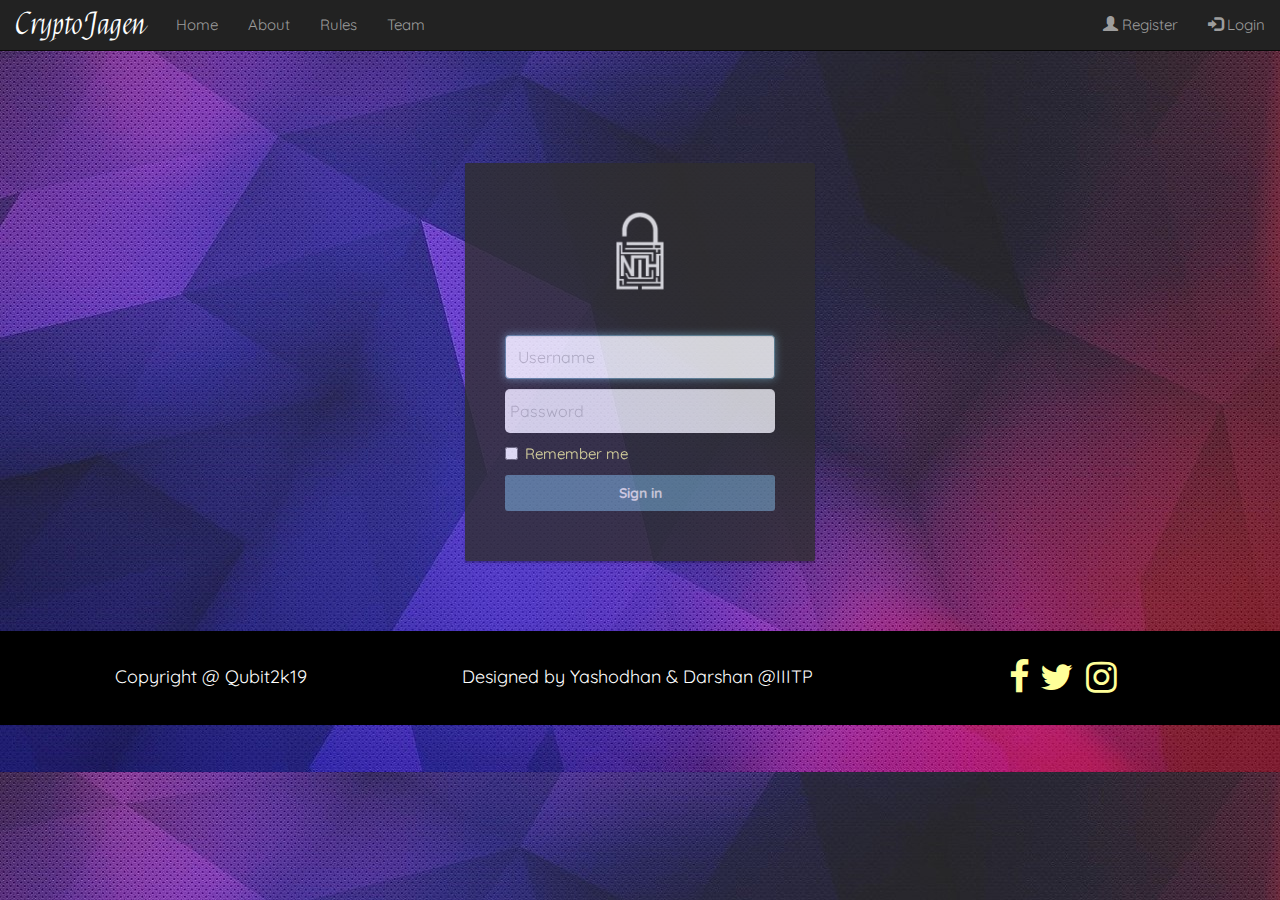
==== login.html @ fe327d82 "Basic" ====
<!DOCTYPE HTML>
<html lang="en">
<head>
<title>Log In</title>
<meta charset="utf-8">
  <meta name="viewport" content="width=device-width, initial-scale=1">
  <link rel="stylesheet" href="https://cdnjs.cloudflare.com/ajax/libs/font-awesome/4.7.0/css/font-awesome.min.css">
  <link rel="stylesheet" href="https://maxcdn.bootstrapcdn.com/bootstrap/3.4.0/css/bootstrap.min.css">
  <!--Included Shit 3-->
 
 
  <link rel="stylesheet" type="text/css" href="styles/w3.css" />
  <link href="https://fonts.googleapis.com/css?family=Quicksand" rel="stylesheet">
  <link href="https://fonts.googleapis.com/css?family=Felipa" rel="stylesheet">
  <script src="https://ajax.googleapis.com/ajax/libs/jquery/3.3.1/jquery.min.js"></script>
  <script src="https://maxcdn.bootstrapcdn.com/bootstrap/3.4.0/js/bootstrap.min.js"></script>
  <script>
$(document).ready(function(){
  $("a").on('click', function(event) {
    if (this.hash !== "") {
      event.preventDefault();

      var hash = this.hash;

      $('html, body').animate({
        scrollTop: $(hash).offset().top
      }, 800, function(){

        window.location.hash = hash;
      });
    } 
  });
});
</script>
  <link rel="stylesheet" type="text/css" href="styles/style1.css" />
</head>
<body background = "images\back33.jpg">
<nav class="navbar navbar-inverse navbar-fixed-top">
  <div class="container-fluid">
    <div class="navbar-header">
      <a class="navbar-brand" href="#home" style = "font-family: 'Felipa', cursive; font-size:30px">CryptoJagen</a>
    </div>
    <ul class="nav navbar-nav">
      <li><a href="index.html">Home</a></li>
      <li><a href="index.html#about">About</a></li>
      <li><a href="index.html#rule">Rules</a></li>
	  <li><a href="#">Team</a></li>
    </ul>
    <ul class="nav navbar-nav navbar-right">
      <li><a href="index.html#reg"><span class="glyphicon glyphicon-user"></span> Register</a></li>
      <li><a href="login.html"><span class="glyphicon glyphicon-log-in"></span> Login</a></li>
    </ul>
  </div>
</nav>
<br><br><br><br><br>
<!-- Script for login -->
<script>
$( document ).ready(function() {
    loadProfile();
});
function getLocalProfile(callback){
    var profileImgSrc      = localStorage.getItem("PROFILE_IMG_SRC");
    var profileName        = localStorage.getItem("PROFILE_NAME");
    var profileReAuthEmail = localStorage.getItem("PROFILE_REAUTH_EMAIL");

    if(profileName !== null
            && profileReAuthEmail !== null
            && profileImgSrc !== null) {
        callback(profileImgSrc, profileName, profileReAuthEmail);
    }
}

function loadProfile() {
    if(!supportsHTML5Storage()) { return false; }
    // we have to provide to the callback the basic
    // information to set the profile
    getLocalProfile(function(profileImgSrc, profileName, profileReAuthEmail) {
        //changes in the UI
        $("#profile-img").attr("src",profileImgSrc);
        $("#profile-name").html(profileName);
        $("#reauth-email").html(profileReAuthEmail);
        $("#inputEmail").hide();
        $("#remember").hide();
    });
}
function supportsHTML5Storage() {
    try {
        return 'localStorage' in window && window['localStorage'] !== null;
    } catch (e) {
        return false;
    }
}
function testLocalStorageData() {
    if(!supportsHTML5Storage()) { return false; }
    localStorage.setItem("PROFILE_IMG_SRC", "//lh3.googleusercontent.com/-6V8xOA6M7BA/AAAAAAAAAAI/AAAAAAAAAAA/rzlHcD0KYwo/photo.jpg?sz=120" );
    localStorage.setItem("PROFILE_NAME", "César Izquierdo Tello");
    localStorage.setItem("PROFILE_REAUTH_EMAIL", "oneaccount@gmail.com");
}
</script>
<!-- Script End -->
<div class="container">
        <div class="card card-container">
            <img id="profile-img" class="profile-img-card" src="images\nth3.png" />
            <p id="profile-name" class="profile-name-card"></p>
            <form class="form-signin">
                <span id="reauth-email" class="reauth-email"></span>
                <input type="email" id="inputEmail" class="form-control" placeholder="Username" required autofocus>
                <input type="password" id="inputPassword" class="form-control" placeholder="Password" required>
                <div id="remember" class="checkbox">
                    <label>
                        <input type="checkbox" value="remember-me"> Remember me
                    </label>
                </div>
                <button class="btn btn-lg btn-primary btn-block btn-signin" type="submit">Sign in</button>
            </form><!-- /form -->
        </div><!-- /card-container -->
    </div><!-- /container -->
    <br><br>
    <!--Footer [same as index page]  -->
    <div class = "footer">
  <div class = "left-footer">
    

    <br>
        <center>
          <p style="color:#fff;">
          Copyright @ Qubit2k19
        </p>
        </center>
    
    
  </div>
  <div class="middle-footer">
    <center>
    <br>  
    <p style="color:#fff;">
      Designed by Yashodhan & Darshan @IIITP 
    </p>
  </center>
  </div>

  <div class = "right-footer">
    

      
        <div>
            
              <br>
              <center>
                <a href="https://www.facebook.com/"><i id="social-fb" class="fa fa-facebook fa-3x social"></i></a>
              <a href="https://twitter.com/"><i id="social-tw" class="fa fa-twitter fa-3x social"></i></a>
              <a href="https://instagram.com/"><i id="social-ig" class="fa fa-instagram fa-3x social"></i></a>
              </center>
          
</div>
    

  </div>
</div>
<div class="footerr">
  </div>

</body>


</html>
---- styles/style1.css ----
:root
{
	--font-family-sans-serif: -apple-system,BlinkMacSystemFont,"Segoe UI",Roboto,"Helvetica Neue",Arial,"Noto Sans",sans-serif,"Apple Color Emoji","Segoe UI Emoji","Segoe UI Symbol","Noto Color Emoji";
    --font-family-monospace: SFMono-Regular,Menlo,Monaco,Consolas,"Liberation Mono","Courier New",monospace;
	
}
html
{
  padding:0;
  margin:0;
}

.heim
{
	background-image:url(../images/back33.jpg) ; 
	background-repeat : no-repeat;
	
}

body
{
	font-size:100%;
	color:#ffff99;
	height:100%;
	font-family:'Quicksand',sans-serif;
  
}

#clock{
  display:block;
  width:40vw;
  margin-left:auto;
  margin-right:auto;
  margin-top:20px;
  padding:20px;
  text-align:center;
  
}

.footer
{
	width:100%;
	height:90px;
	background:#000;
	border: 0px;
	border-collapse: collapse;
	margin:0;
	padding:0;

}

.footerr
{
  width:100%;
  background:#000;
  border: 0px;
  border-collapse: collapse;
  margin:0;
  padding:0;
  height:4px;
}

div.left-footer
{
	display:inline-block;
	width:33%;
  height:100%;
  font-size:120%;
	overflow:hidden;
  padding-top: 5px;

  
}

div.middle-footer
{
  width:33%;
  display:inline-block;
  overflow:hidden;
  height:100%;
  font-size:120%;
  padding-top: 5px;
}

div.right-footer
{
	display:inline-block;
	width:33%;
  height:100%; 
	overflow:hidden;
}

/*Social icons footer begin */
.social:hover {
     -webkit-transform: scale(1.1);
     -moz-transform: scale(1.1);
     -o-transform: scale(1.1);
 }
 .social {
     -webkit-transform: scale(0.8);
     /* Browser Variations: */
     
     -moz-transform: scale(0.8);
     -o-transform: scale(0.8);
     -webkit-transition-duration: 0.5s;
     -moz-transition-duration: 0.5s;
     -o-transition-duration: 0.5s;
 }

/*
    Multicoloured Hover Variations
*/
 
 #social-fb:hover {
     color: #3B5998;
 }
 #social-tw:hover {
     color: #4099FF;
 }
 #social-ig:hover {
     color: #d34836;
 }
 
/*Social icons footer end */


.block{
  display:inline-block;
  width:16%;
  margin:0.3vw;
  padding:0.5vw;
  font-size:20px;
  text-align:center;
}

.digit{
  display:block;
  font-size:50px;
  background-color:#237bc4;
  overflow:hidden;
  color:#18123C;
}


ul
{
	line-height:1.6;
	font-family:'Quicksand',sans-serif;
}

.glow {
  text-align: center;
  -webkit-animation: glow 1s ease-in-out infinite alternate;
  -moz-animation: glow 1s ease-in-out infinite alternate;
  animation: glow 1s ease-in-out infinite alternate;
  font-family:'Quicksand',sans-serif;
}

.about
{
	line-height:1.8;
	font-family:'Quicksand',sans-serif;
	color:#000;
}

span.rulescontainer
{
	display:inline-block;
	width:49%;
	height:500px;
	padding:10px;
	font-family:'Quicksand',sans-serif;
	color:#000;
	overflow:hidden;
}

span.rulesforumcontainer
{
	display:inline-block;
	width:49%;
	height:500px;
	padding:10px;
	overflow:hidden;
	font-family:'Quicksand',sans-serif;
	color:#000;
}

div.transbox 
{
	margin:65px;
  background-color: #ffffff;
  color:#000;
  border: 1px solid black;
  filter: alpha(opacity=60); 
  /* For IE8 and earlier */
}

@-webkit-keyframes glow {
  from {
    text-shadow: 0 0 1px #fff, 0 0 3px #fff, 0 0 5px #0053b2, 0 0 7px #0053b2, 0 0 8px #0053b2, 0 0 9px #0053b2, 0 0 10px #0053b2;
  }
  to {
    text-shadow: 0 0 2px #fff, 0 0 4px #3188ed, 0 0 6px #3188ed, 0 0 7px #3188ed, 0 0 8px #3188ed, 0 0 9px #3188ed, 0 0 10px #3188ed;
  }
}

.logo-box
{
	display:inline-block;
	background:url(images\iiitplogo.png);
	 width: 100px;
	height: 100px;
	padding: 10px;
  
}

.iiitp-box
{
	display:inline-block;
	background:url(images\nth3.png);
	 width: 100px;
  height: 100px;
  padding: 10px;  
}

.myButton {
	-moz-box-shadow: 0px 10px 14px -7px #276873;
	-webkit-box-shadow: 0px 10px 14px -7px #276873;
	box-shadow: 0px 10px 14px -7px #276873;
	background:-webkit-gradient(linear, left top, left bottom, color-stop(0.05, #599bb3), color-stop(1, #408c99));
	background:-moz-linear-gradient(top, #599bb3 5%, #408c99 100%);
	background:-webkit-linear-gradient(top, #599bb3 5%, #408c99 100%);
	background:-o-linear-gradient(top, #599bb3 5%, #408c99 100%);
	background:-ms-linear-gradient(top, #599bb3 5%, #408c99 100%);
	background:linear-gradient(to bottom, #599bb3 5%, #408c99 100%);
	filter:progid:DXImageTransform.Microsoft.gradient(startColorstr='#599bb3', endColorstr='#408c99',GradientType=0);
	background-color:#599bb3;
	-moz-border-radius:8px;
	-webkit-border-radius:8px;
	border-radius:8px;
	display:inline-block;
	cursor:pointer;
	color:#ffffff;
	font-family:Arial;
	font-size:22px;
	font-weight:bold;
	padding:10px 15px;
	text-decoration:none;
	text-shadow:0px 1px 0px #3d768a;
	font-family:'Quicksand',sans-serif;
}
.myButton:hover {
	background:-webkit-gradient(linear, left top, left bottom, color-stop(0.05, #408c99), color-stop(1, #599bb3));
	background:-moz-linear-gradient(top, #408c99 5%, #599bb3 100%);
	background:-webkit-linear-gradient(top, #408c99 5%, #599bb3 100%);
	background:-o-linear-gradient(top, #408c99 5%, #599bb3 100%);
	background:-ms-linear-gradient(top, #408c99 5%, #599bb3 100%);
	background:linear-gradient(to bottom, #408c99 5%, #599bb3 100%);
	filter:progid:DXImageTransform.Microsoft.gradient(startColorstr='#408c99', endColorstr='#599bb3',GradientType=0);
	background-color:#408c99;
	font-family:'Quicksand',sans-serif;
	text-decoration:none;
	color:#fff;
}
.myButton:active {
	position:relative;
	top:1px;
	font-family:'Quicksand',sans-serif;
	text-decoration:none;
}

.regback
{
	background-image:linear-gradient(to bottom, #001060, #1069ce , #110008);
	background-repeat:no-repaeat;
}
.column {
  float: left;
  width: 33.33%;
  padding: 20px;
}

.row::after {
  content: "";
  clear: both;
  display: table;
}
/*Login */

.myLogin {
	-moz-box-shadow: 0px 10px 14px -7px #276873;
	-webkit-box-shadow: 0px 10px 14px -7px #276873;
	box-shadow: 0px 10px 14px -7px #276873;
	background:-webkit-gradient(linear, left top, left bottom, color-stop(0.05, #4caf50), color-stop(1, #329936));
	background:-moz-linear-gradient(top, #4caf50 5%, #329936 100%);
	background:-webkit-linear-gradient(top, #4caf50 5%, #329936 100%);
	background:-o-linear-gradient(top, #4caf50 5%, #329936 100%);
	background:-ms-linear-gradient(top, #4caf50 5%, #329936 100%);
	background:linear-gradient(to bottom, #4caf50 5%, #329936 100%);
	filter:progid:DXImageTransform.Microsoft.gradient(startColorstr='#4caf50', endColorstr='#329936',GradientType=0);
	background-color:#4caf50;
	-moz-border-radius:8px;
	-webkit-border-radius:8px;
	border-radius:8px;
	display:inline-block;
	cursor:pointer;
	color:#ffffff;
	font-family:Arial;
	font-size:15px;
	font-weight:bold;
	padding:10px 15px;
	text-decoration:none;
	text-shadow:0px 1px 0px #3bc644;
	font-family:'Quicksand',sans-serif;
}
.myLogin:hover {
	background:-webkit-gradient(linear, left top, left bottom, color-stop(0.05,#329936 ), color-stop(1, #4caf50));
	background:-moz-linear-gradient(top, #329936 5%, #4caf50 100%);
	background:-webkit-linear-gradient(top, #329936 5%, #4caf50 100%);
	background:-o-linear-gradient(top, #329936 5%, #4caf50 100%);
	background:-ms-linear-gradient(top, #329936 5%, #4caf50 100%);
	background:linear-gradient(to bottom, #329936 5%, #4caf50 100%);
	filter:progid:DXImageTransform.Microsoft.gradient(startColorstr='#329936', endColorstr='#4caf50',GradientType=0);
	background-color:#329936;
	font-family:'Quicksand',sans-serif;
}
.myLogin:active {
	position:relative;
	top:1px;
	font-family:'Quicksand',sans-serif;
}

/* Login End*/


* {box-sizing: border-box}

/* Full-width input fields */
  input[type=text], input[type=password] {
  width: 50%;
  padding: 5px;
  margin: 5px 0 22px 0;
  display: inline-block;
  border: none;
  border-radius:5px;
  background: #f1f1f1;
  color:#000;
}

input[type=text]:focus, input[type=password]:focus {
  background-color: #ddd;
  outline: none;
}

hr {
  margin-bottom: 25px;
}

/* Set a style for all buttons */
button {
  background-color: #4CAF50;
  color: white;
  padding: 7px 20px;
  margin: 8px 0;
  border: none;
  border-radius:5px;
  cursor: pointer;
  width: 100%;
  opacity: 0.9;
}

button:hover {
  opacity:1;
}

/* Extra styles for the cancel button */
.cancelbtn {
  padding: 14px 20px;
  background-color: #f44336;
}

/* Float cancel and signup buttons and add an equal width */
.cancelbtn, .signupbtn {
  float: left;
  width: 50%;
}

/* Add padding to container elements */

/* Clear floats */
.clearfix::after {
  content: "";
  clear: both;
  display: table;
}

/* Change styles for cancel button and signup button on extra small screens */
@media screen and (max-width: 300px) {
  .cancelbtn, .signupbtn {
    width: 100%;
  }
}

.colourchange
{
	color:#000;
}

/* Login html css */
.card-container.card {
    max-width: 350px;
    padding: 40px 40px;
}

.btn {
    font-weight: 700;
    height: 36px;
    -moz-user-select: none;
    -webkit-user-select: none;
    user-select: none;
    cursor: default;
}

/*
 * Card component
 */
.card {
	opacity:0.8;
    background-color: #302f2f;
    /* just in case there no content*/
    padding: 20px 25px 30px;
    margin: 0 auto 25px;
    margin-top: 50px;
    /* shadows and rounded borders */
    -moz-border-radius: 2px;
    -webkit-border-radius: 2px;
    border-radius: 2px;
    -moz-box-shadow: 0px 2px 2px rgba(0, 0, 0, 0.3);
    -webkit-box-shadow: 0px 2px 2px rgba(0, 0, 0, 0.3);
    box-shadow: 0px 2px 2px rgba(0, 0, 0, 0.3);
}

.profile-img-card {
    width: 96px;
    height: 96px;
    margin: 0 auto 10px;
    display: block;
    -moz-border-radius: 50%;
    -webkit-border-radius: 50%;
    border-radius: 50%;
}

/*
 * Form styles
 */
.profile-name-card {
    font-size: 16px;
    font-weight: bold;
    text-align: center;
    margin: 10px 0 0;
    min-height: 1em;
}

.reauth-email {
    display: block;
    color: #404040;
    line-height: 2;
    margin-bottom: 10px;
    font-size: 14px;
    text-align: center;
    overflow: hidden;
    text-overflow: ellipsis;
    white-space: nowrap;
    -moz-box-sizing: border-box;
    -webkit-box-sizing: border-box;
    box-sizing: border-box;
}

.form-signin #inputEmail,
.form-signin #inputPassword {
    direction: ltr;
    height: 44px;
    font-size: 16px;
	opacity:1;
}

.form-signin input[type=email],
.form-signin input[type=password],
.form-signin input[type=text],
.form-signin button {
    width: 100%;
    display: block;
    margin-bottom: 10px;
    z-index: 1;
    position: relative;
    -moz-box-sizing: border-box;
    -webkit-box-sizing: border-box;
    box-sizing: border-box;
}

.form-signin .form-control:focus {
    border-color: rgb(104, 145, 162);
    outline: 0;
    -webkit-box-shadow: inset 0 1px 1px rgba(0,0,0,.075),0 0 8px rgb(104, 145, 162);
    box-shadow: inset 0 1px 1px rgba(0,0,0,.075),0 0 8px rgb(104, 145, 162);
}

.btn.btn-signin {
    /*background-color: #4d90fe; */
    background-color: rgb(104, 145, 162);
    /* background-color: linear-gradient(rgb(104, 145, 162), rgb(12, 97, 33));*/
    padding: 0px;
    font-weight: 700;
    font-size: 14px;
    height: 36px;
    -moz-border-radius: 3px;
    -webkit-border-radius: 3px;
    border-radius: 3px;
    border: none;
    -o-transition: all 0.218s;
    -moz-transition: all 0.218s;
    -webkit-transition: all 0.218s;
    transition: all 0.218s;
}

.btn.btn-signin:hover,
.btn.btn-signin:active,
.btn.btn-signin:focus {
    background-color: rgb(12, 97, 33);
}

.forgot-password {
    color: rgb(104, 145, 162);
}

.forgot-password:hover,
.forgot-password:active,
.forgot-password:focus{
    color: rgb(12, 97, 33);
}
/*End login html css */
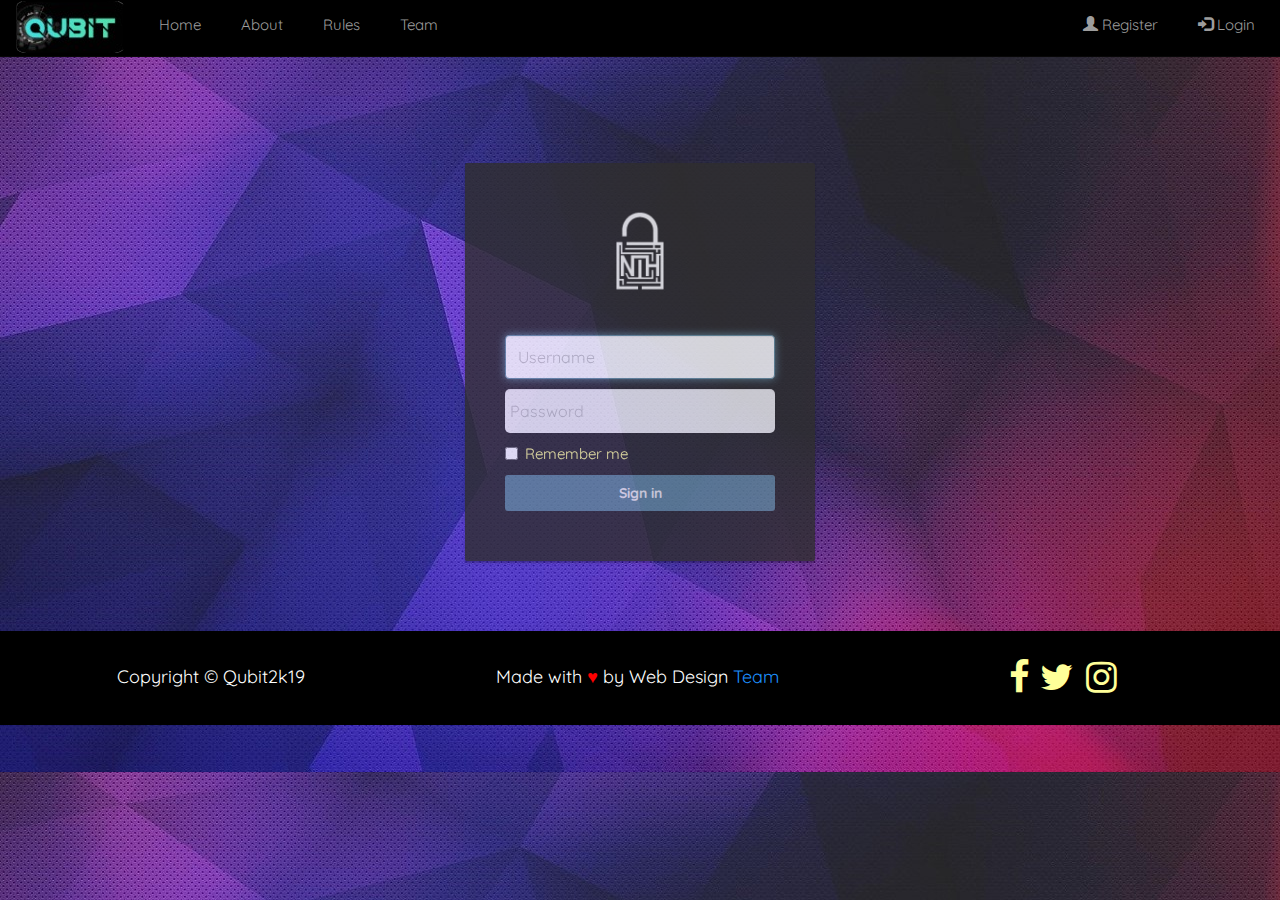
==== commit 969d0ea5: "31 March" ====
--- a/login.html
+++ b/login.html
@@ -38,9 +38,9 @@
 <nav class="navbar navbar-inverse navbar-fixed-top">
   <div class="container-fluid">
     <div class="navbar-header">
-      <a class="navbar-brand" href="#home" style = "font-family: 'Felipa', cursive; font-size:30px">CryptoJagen</a>
+      <a class="pull-left" href="#home"><img src = "images/qubitlogo.png"></a>
     </div>
-    <ul class="nav navbar-nav">
+    <ul class="nav navbar-nav" style = "padding-left:20px;">
       <li><a href="index.html">Home</a></li>
       <li><a href="index.html#about">About</a></li>
       <li><a href="index.html#rule">Rules</a></li>
@@ -124,7 +124,7 @@
     <br>
         <center>
           <p style="color:#fff;">
-          Copyright @ Qubit2k19
+          Copyright &copy; Qubit2k19
         </p>
         </center>
     
@@ -134,7 +134,7 @@
     <center>
     <br>  
     <p style="color:#fff;">
-      Designed by Yashodhan & Darshan @IIITP 
+      Made with <span style="font-size:100%;color:red;">&hearts;</span> by Web Design <a href = "#team" style = "color:dodgerblue;">Team</a>
     </p>
   </center>
   </div>
--- a/styles/style1.css
+++ b/styles/style1.css
@@ -242,9 +242,9 @@
 	cursor:pointer;
 	color:#ffffff;
 	font-family:Arial;
-	font-size:22px;
+	font-size:18px;
 	font-weight:bold;
-	padding:10px 15px;
+	padding:15px 20px;
 	text-decoration:none;
 	text-shadow:0px 1px 0px #3d768a;
 	font-family:'Quicksand',sans-serif;
@@ -271,8 +271,7 @@
 
 .regback
 {
-	background-image:linear-gradient(to bottom, #001060, #1069ce , #110008);
-	background-repeat:no-repaeat;
+	background-image:url(../images/back68.jpg);
 }
 .column {
   float: left;
@@ -404,6 +403,11 @@
 .colourchange
 {
 	color:#000;
+}
+
+#reg .colourchange
+{
+	color:#fff;
 }
 
 /* Login html css */
@@ -540,7 +544,17 @@
 }
 /*End login html css */
 
-
-
-
-
+.navbar
+{
+	background:#000;
+}
+
+nav li
+{
+	padding-right:10px;
+}
+
+
+
+
+
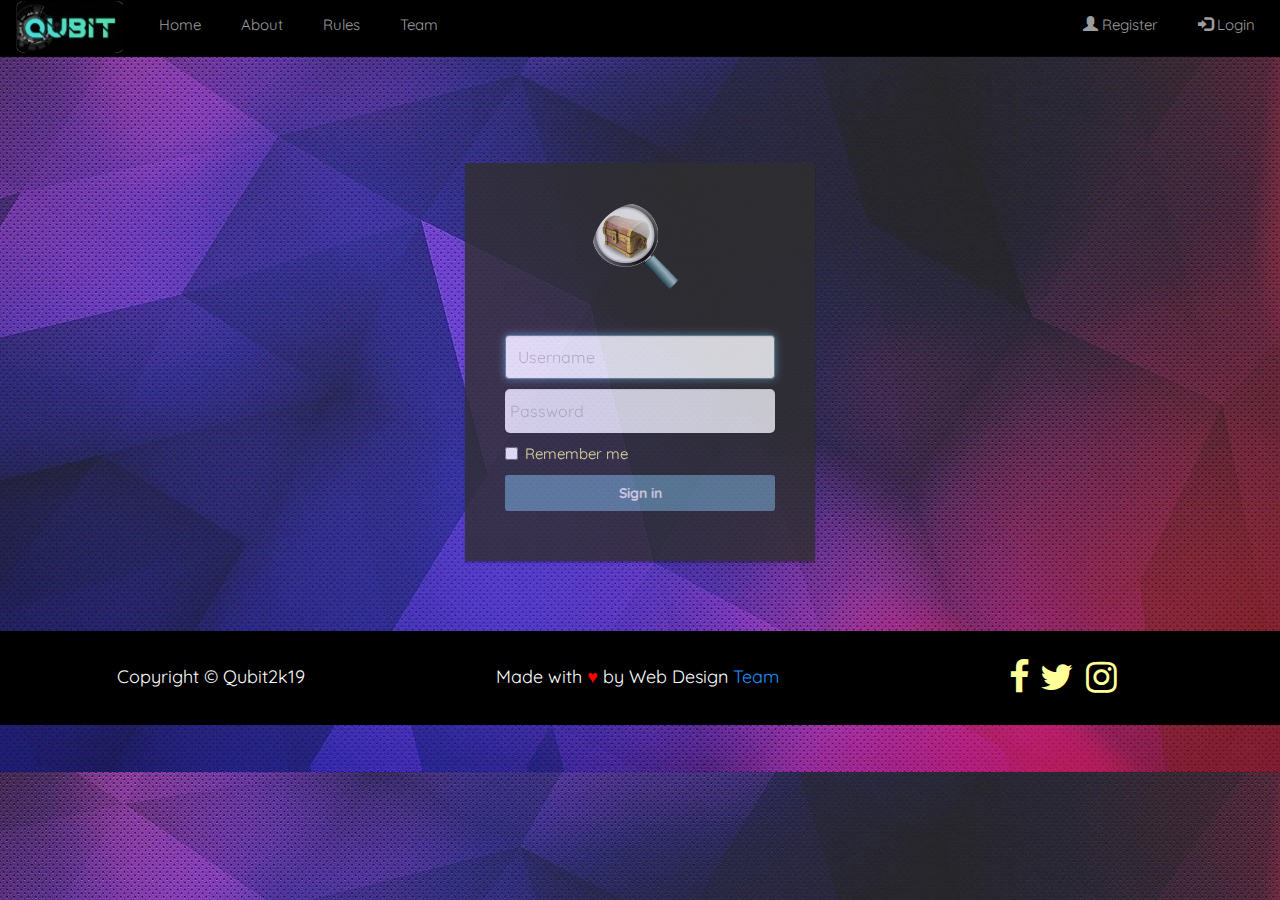
==== commit ae3d4bdd: "Update login.html" ====
--- a/login.html
+++ b/login.html
@@ -100,7 +100,7 @@
 <!-- Script End -->
 <div class="container">
         <div class="card card-container">
-            <img id="profile-img" class="profile-img-card" src="images\nth3.png" />
+            <img id="profile-img" class="profile-img-card" src="images\othlogo.png" />
             <p id="profile-name" class="profile-name-card"></p>
             <form class="form-signin">
                 <span id="reauth-email" class="reauth-email"></span>
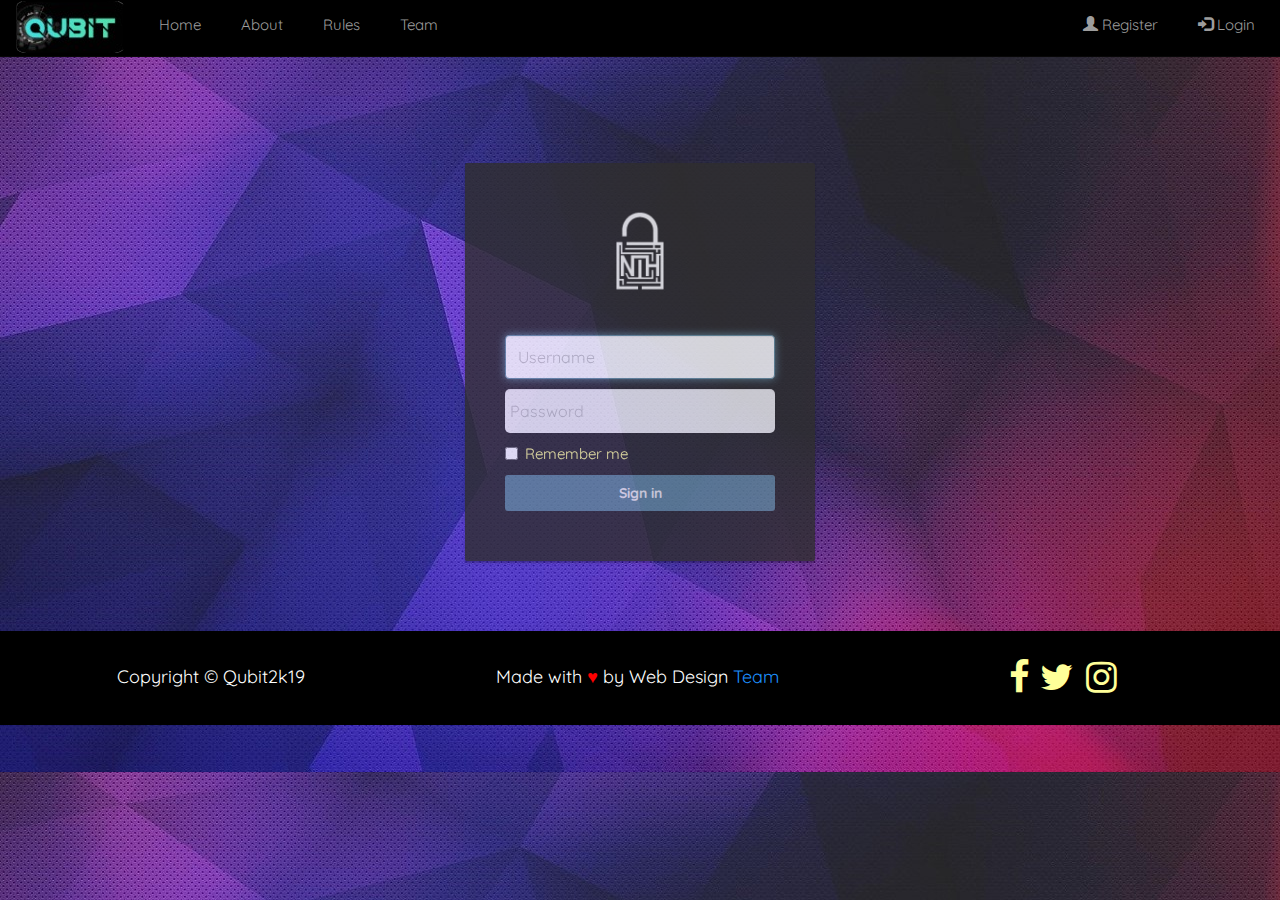
==== commit 74f8c6bf: "new mobile css added" ====
--- a/login.html
+++ b/login.html
@@ -100,7 +100,7 @@
 <!-- Script End -->
 <div class="container">
         <div class="card card-container">
-            <img id="profile-img" class="profile-img-card" src="images\othlogo.png" />
+            <img id="profile-img" class="profile-img-card" src="images\nth3.png" />
             <p id="profile-name" class="profile-name-card"></p>
             <form class="form-signin">
                 <span id="reauth-email" class="reauth-email"></span>
--- a/styles/style1.css
+++ b/styles/style1.css
@@ -1,3 +1,5 @@
+@import url('https://fonts.googleapis.com/css?family=Quicksand');
+
 :root
 {
 	--font-family-sans-serif: -apple-system,BlinkMacSystemFont,"Segoe UI",Roboto,"Helvetica Neue",Arial,"Noto Sans",sans-serif,"Apple Color Emoji","Segoe UI Emoji","Segoe UI Symbol","Noto Color Emoji";
@@ -241,7 +243,6 @@
 	display:inline-block;
 	cursor:pointer;
 	color:#ffffff;
-	font-family:Arial;
 	font-size:18px;
 	font-weight:bold;
 	padding:15px 20px;
